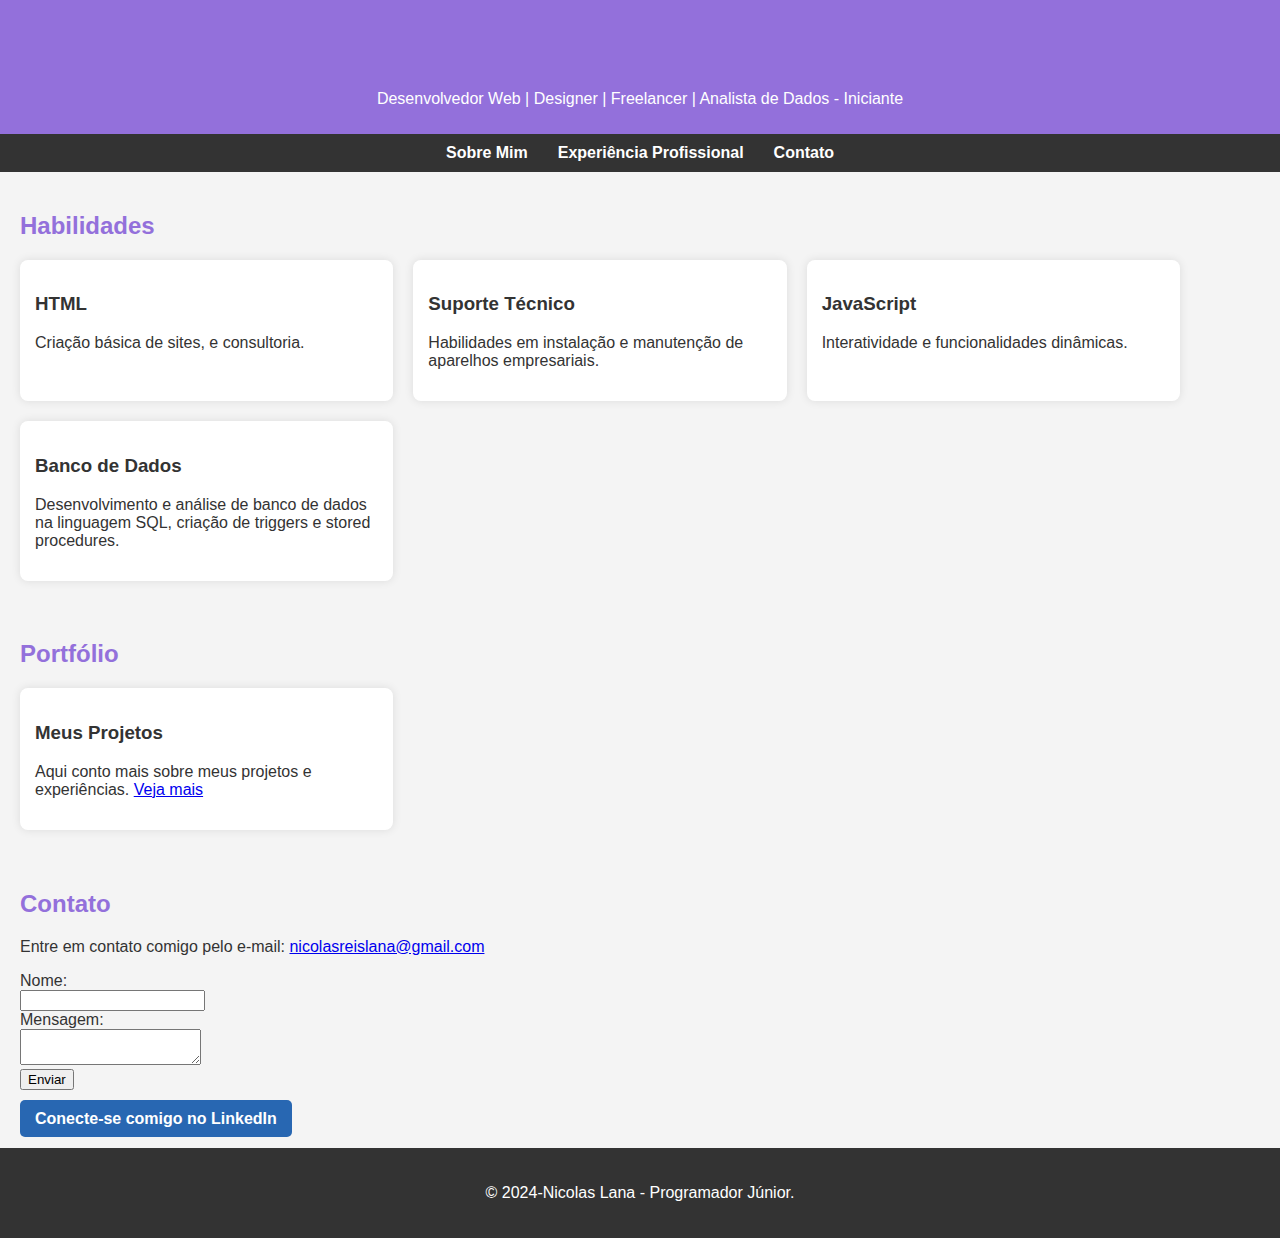
==== index.html @ 41cab84e "Add files via upload" ====
<!DOCTYPE html>
<html lang="pt-BR">
<head>
    <meta charset="ISO-8859-1"> <!-- Use ISO-8859-1 para suportar caracteres acentuados sem problemas -->
    <meta name="viewport" content="width=device-width, initial-scale=1.0">
    <meta name="description" content="Site pessoal de Nicolas Lana">
    <title>Sobre Mim - Nicolas Lana</title>
    <style>
        body {
            font-family: Georgia, sans-serif;
            margin: 0;
            padding: 0;
            background-color: #f4f4f4;
            color: #333;
        }
        header {
            background-color: #9370DB; /* Lil�s mais escuro */
            color: white;
            padding: 10px 0;
            text-align: center;
        }
        nav {
            display: flex;
            justify-content: center;
            padding: 10px;
            background-color: #333;
        }
        nav a {
            color: white;
            margin: 0 15px;
            text-decoration: none;
            font-weight: bold;
        }
        nav a:hover {
            text-decoration: underline;
        }
        section {
            padding: 20px;
        }
        h1, h2 {
            color: #9370DB; /* Lil�s mais escuro */
        }
        .skills, .portfolio {
            display: flex;
            flex-wrap: wrap;
            gap: 20px;
        }
        .skill, .project {
            background-color: white;
            padding: 15px;
            border-radius: 8px;
            box-shadow: 0 0 10px rgba(0, 0, 0, 0.1);
            width: calc(33.333% - 40px);
            box-sizing: border-box;
        }
        footer {
            text-align: center;
            padding: 20px;
            background-color: #333;
            color: white;
        }
        .social {
            margin-top: 20px;
        }
        .social a {
            color: white;
            text-decoration: none;
            font-weight: bold;
            background-color: #2867B2;
            padding: 10px 15px;
            border-radius: 5px;
        }
        .social a:hover {
            background-color: #004182;
        }
    </style>
</head>
<body>
    <header>
        <h1>Nicolas Lana</h1>
        <p>Desenvolvedor Web | Designer | Freelancer | Analista de Dados - Iniciante</p>
    </header>

    <nav>
        <a href="sobremim.html">Sobre Mim</a>
        <a href="experienciaProf.html">Experi�ncia Profissional</a>
        <a href="#contato">Contato</a>
    </nav>

    <section id="habilidades">
        <h2>Habilidades</h2>
        <div class="skills">
            <div class="skill">
                <h3>HTML</h3>
                <p>Cria��o b�sica de sites, e consultoria.</p>
            </div>
            <div class="skill">
                <h3>Suporte T�cnico</h3>
                <p>Habilidades em instala��o e manuten��o de aparelhos empresariais.</p>
            </div>
            <div class="skill">
                <h3>JavaScript</h3>
                <p>Interatividade e funcionalidades din�micas.</p>
            </div>
            <div class="skill">
                <h3>Banco de Dados</h3>
                <p>Desenvolvimento e an�lise de banco de dados na linguagem SQL, cria��o de triggers e stored procedures.</p>
            </div>
        </div>
    </section>

    <section id="portifolio">
        <h2>Portf�lio</h2>
        <div class="portfolio">
            <div class="project">
                <h3>Meus Projetos</h3>
                <p>Aqui conto mais sobre meus projetos e experi�ncias. <a href="projeto1.html">Veja mais</a></p>
            </div>
         
    </section>

    <section id="contato">
        <h2>Contato</h2>
        <p>Entre em contato comigo pelo e-mail: <a href="mailto:nicolasreislana@gmail.com">nicolasreislana@gmail.com</a></p>
        <form action="mailto:nicolasreislana@gmail.com" method="post" enctype="text/plain">
            <label for="name">Nome:</label><br>
            <input type="text" id="name" name="name"><br>
            <label for="message">Mensagem:</label><br>
            <textarea id="message" name="message"></textarea><br>
            <input type="submit" value="Enviar">
        </form>

        <!-- Link para o LinkedIn -->
        <div class="social">
            <a href="https://www.linkedin.com/in/nicolas-lana-66830b247" target="_blank">Conecte-se comigo no LinkedIn</a>
        </div>
    </section>

    <footer>
        <p>&copy; 2024-Nicolas Lana - Programador J�nior.</p>
    </footer>
</body>
</html>
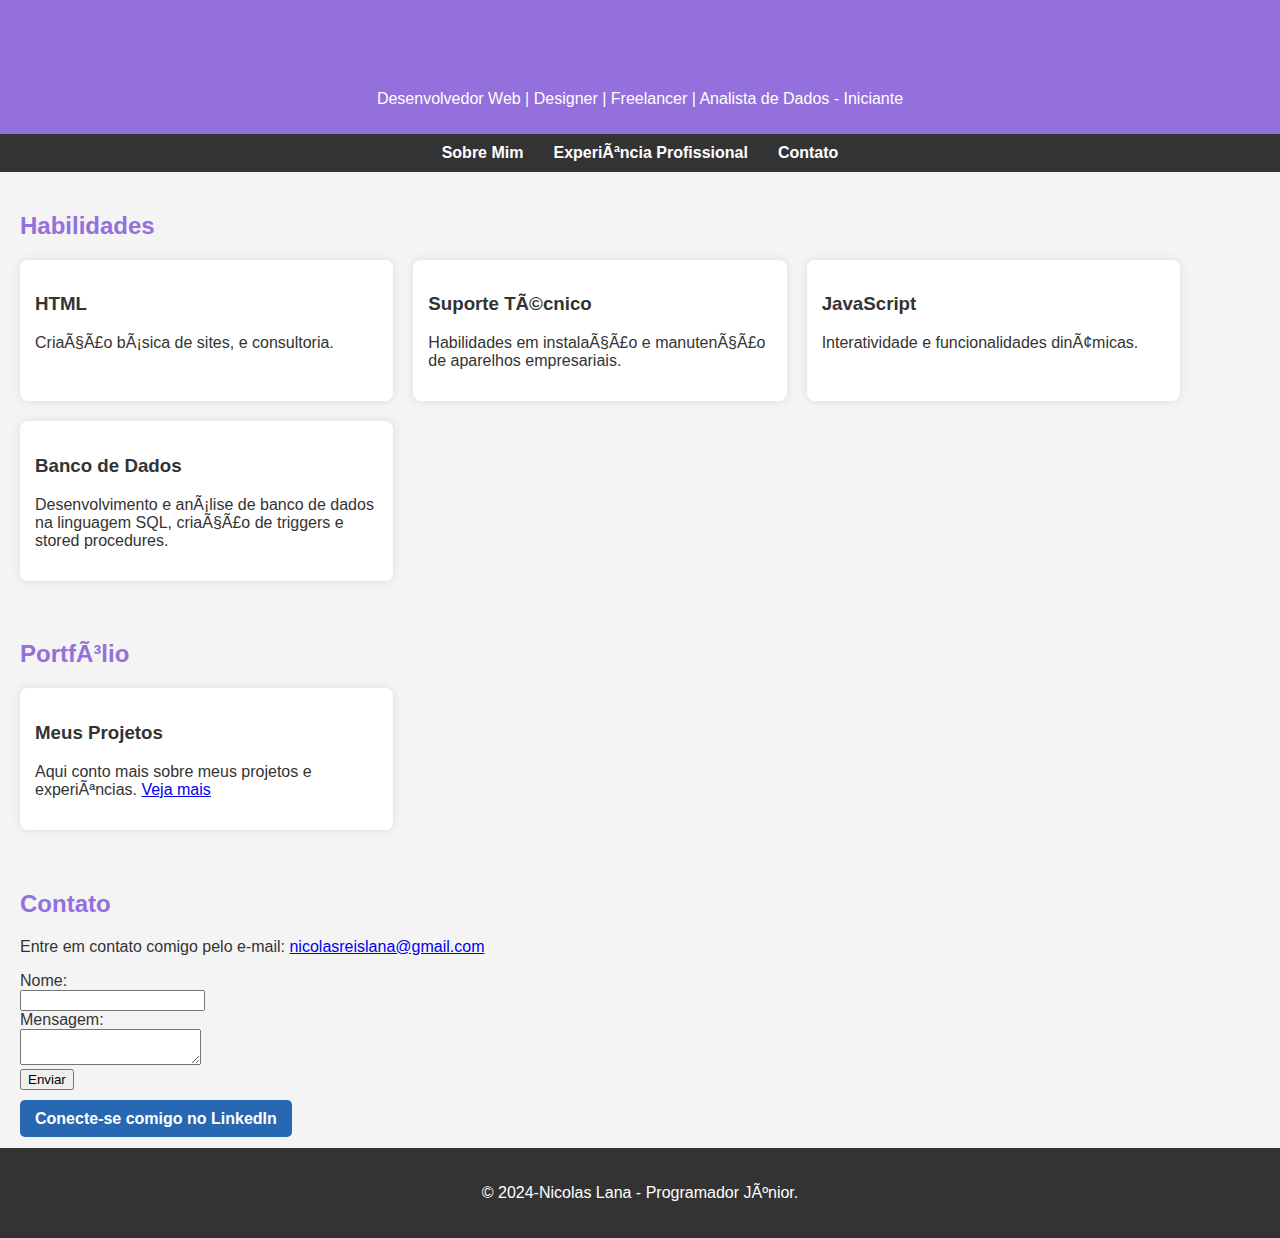
==== commit 64aac931: "commitindex.html" ====
--- a/index.html
+++ b/index.html
@@ -14,7 +14,7 @@
             color: #333;
         }
         header {
-            background-color: #9370DB; /* Lil�s mais escuro */
+            background-color: #9370DB; /* Lilás mais escuro */
             color: white;
             padding: 10px 0;
             text-align: center;
@@ -38,7 +38,7 @@
             padding: 20px;
         }
         h1, h2 {
-            color: #9370DB; /* Lil�s mais escuro */
+            color: #9370DB; /* Lilás mais escuro */
         }
         .skills, .portfolio {
             display: flex;
@@ -83,7 +83,7 @@
 
     <nav>
         <a href="sobremim.html">Sobre Mim</a>
-        <a href="experienciaProf.html">Experi�ncia Profissional</a>
+        <a href="experienciaProf.html">Experiência Profissional</a>
         <a href="#contato">Contato</a>
     </nav>
 
@@ -92,29 +92,29 @@
         <div class="skills">
             <div class="skill">
                 <h3>HTML</h3>
-                <p>Cria��o b�sica de sites, e consultoria.</p>
+                <p>Criação básica de sites, e consultoria.</p>
             </div>
             <div class="skill">
-                <h3>Suporte T�cnico</h3>
-                <p>Habilidades em instala��o e manuten��o de aparelhos empresariais.</p>
+                <h3>Suporte Técnico</h3>
+                <p>Habilidades em instalação e manutenção de aparelhos empresariais.</p>
             </div>
             <div class="skill">
                 <h3>JavaScript</h3>
-                <p>Interatividade e funcionalidades din�micas.</p>
+                <p>Interatividade e funcionalidades dinâmicas.</p>
             </div>
             <div class="skill">
                 <h3>Banco de Dados</h3>
-                <p>Desenvolvimento e an�lise de banco de dados na linguagem SQL, cria��o de triggers e stored procedures.</p>
+                <p>Desenvolvimento e análise de banco de dados na linguagem SQL, criação de triggers e stored procedures.</p>
             </div>
         </div>
     </section>
 
     <section id="portifolio">
-        <h2>Portf�lio</h2>
+        <h2>Portfólio</h2>
         <div class="portfolio">
             <div class="project">
                 <h3>Meus Projetos</h3>
-                <p>Aqui conto mais sobre meus projetos e experi�ncias. <a href="projeto1.html">Veja mais</a></p>
+                <p>Aqui conto mais sobre meus projetos e experiências. <a href="projeto1.html">Veja mais</a></p>
             </div>
          
     </section>
@@ -137,7 +137,7 @@
     </section>
 
     <footer>
-        <p>&copy; 2024-Nicolas Lana - Programador J�nior.</p>
+        <p>&copy; 2024-Nicolas Lana - Programador Júnior.</p>
     </footer>
 </body>
 </html>
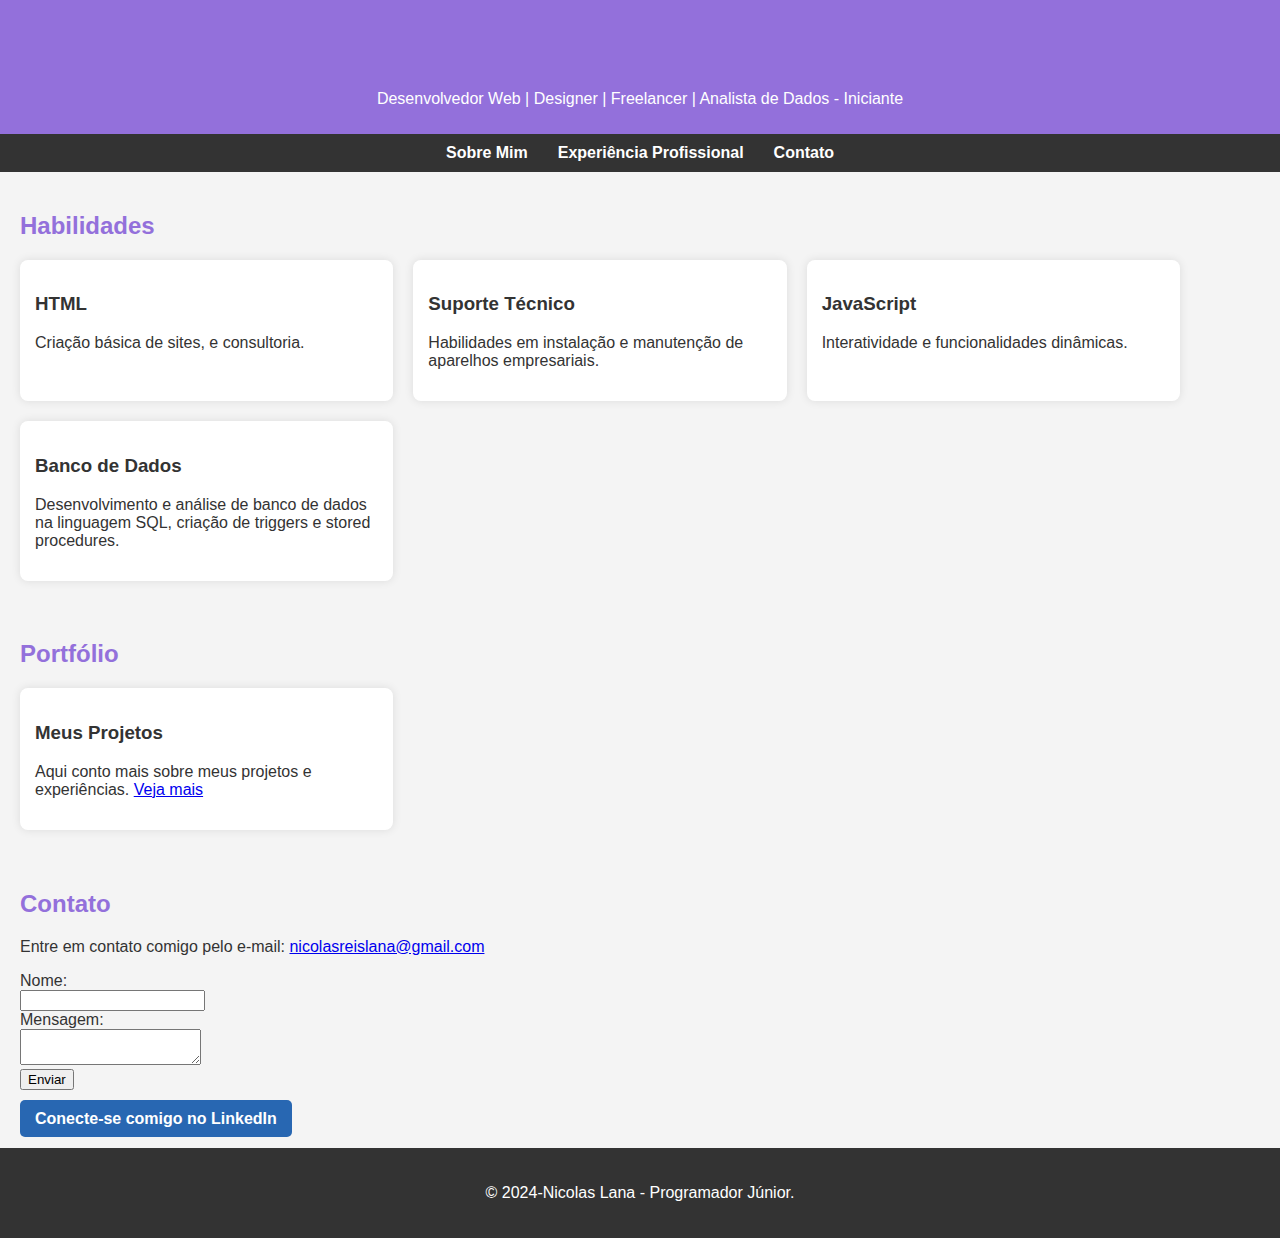
==== commit 84058789: "Update index.html" ====
--- a/index.html
+++ b/index.html
@@ -1,7 +1,7 @@
 <!DOCTYPE html>
 <html lang="pt-BR">
 <head>
-    <meta charset="ISO-8859-1"> <!-- Use ISO-8859-1 para suportar caracteres acentuados sem problemas -->
+    <meta charset="UTF-8"> 
     <meta name="viewport" content="width=device-width, initial-scale=1.0">
     <meta name="description" content="Site pessoal de Nicolas Lana">
     <title>Sobre Mim - Nicolas Lana</title>
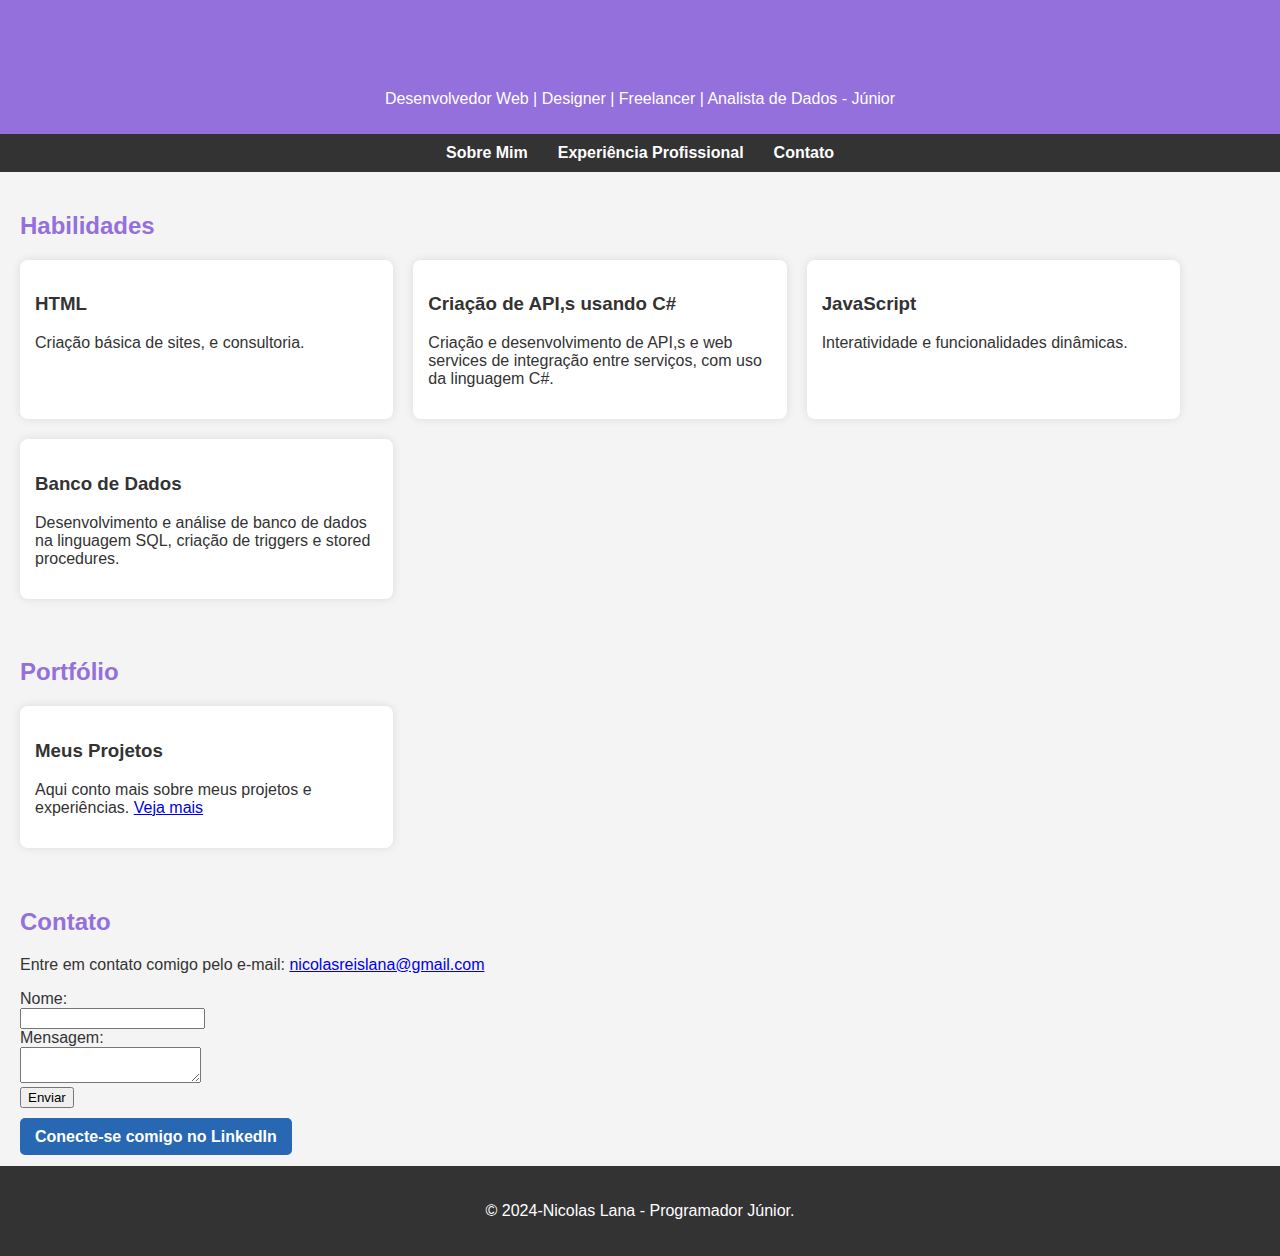
==== commit 518b779b: "Update index.html" ====
--- a/index.html
+++ b/index.html
@@ -78,7 +78,7 @@
 <body>
     <header>
         <h1>Nicolas Lana</h1>
-        <p>Desenvolvedor Web | Designer | Freelancer | Analista de Dados - Iniciante</p>
+        <p>Desenvolvedor Web | Designer | Freelancer | Analista de Dados - Júnior</p>
     </header>
 
     <nav>
@@ -95,8 +95,8 @@
                 <p>Criação básica de sites, e consultoria.</p>
             </div>
             <div class="skill">
-                <h3>Suporte Técnico</h3>
-                <p>Habilidades em instalação e manutenção de aparelhos empresariais.</p>
+                <h3>Criação de API,s usando C#</h3>
+                <p>Criação e desenvolvimento de API,s e web services de integração entre serviços, com uso da linguagem C#.</p>
             </div>
             <div class="skill">
                 <h3>JavaScript</h3>
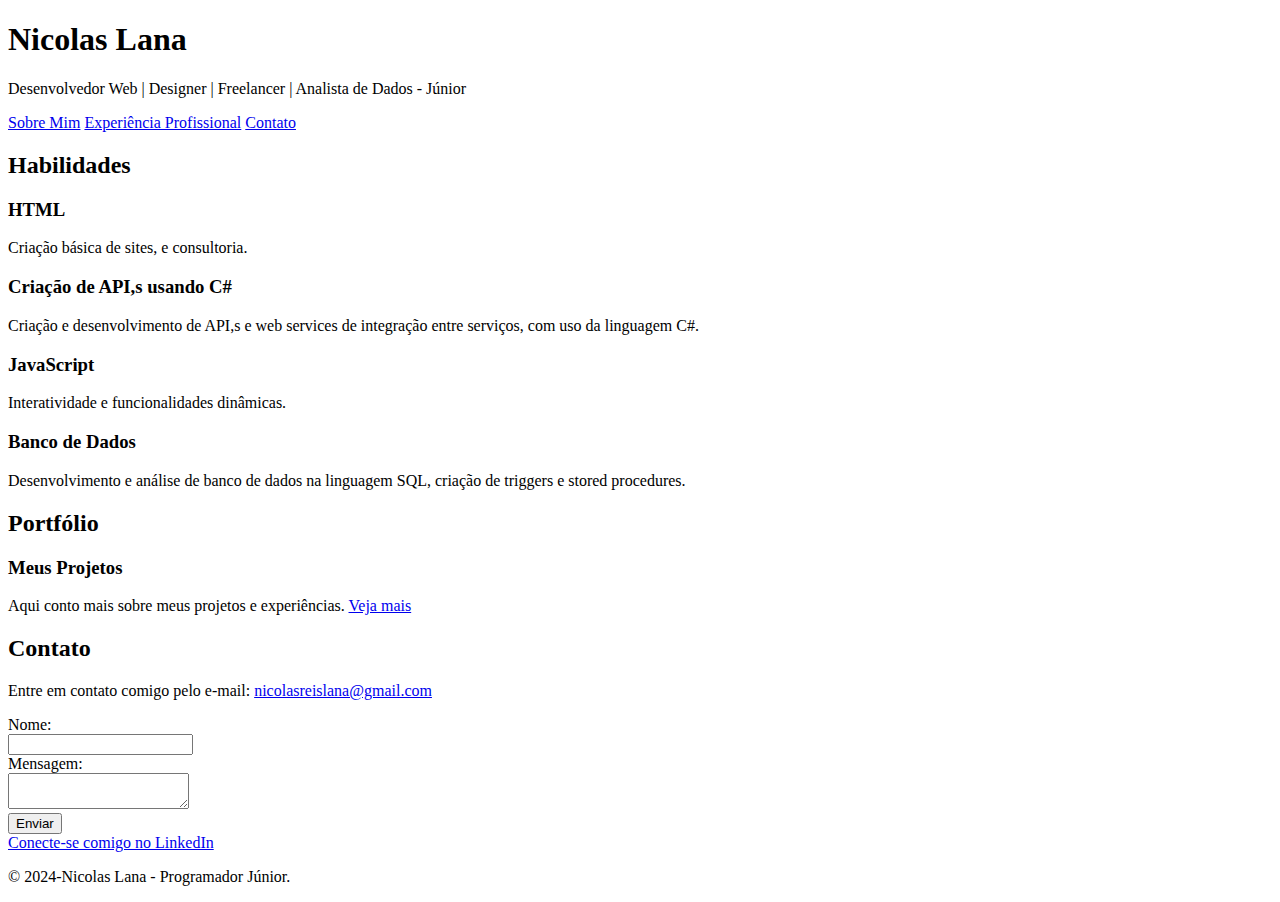
==== commit 8830d148: "Update index.html" ====
--- a/index.html
+++ b/index.html
@@ -1,79 +1,11 @@
 <!DOCTYPE html>
 <html lang="pt-BR">
 <head>
-    <meta charset="UTF-8"> 
+    <meta charset="UTF-8">
     <meta name="viewport" content="width=device-width, initial-scale=1.0">
     <meta name="description" content="Site pessoal de Nicolas Lana">
     <title>Sobre Mim - Nicolas Lana</title>
-    <style>
-        body {
-            font-family: Georgia, sans-serif;
-            margin: 0;
-            padding: 0;
-            background-color: #f4f4f4;
-            color: #333;
-        }
-        header {
-            background-color: #9370DB; /* Lilás mais escuro */
-            color: white;
-            padding: 10px 0;
-            text-align: center;
-        }
-        nav {
-            display: flex;
-            justify-content: center;
-            padding: 10px;
-            background-color: #333;
-        }
-        nav a {
-            color: white;
-            margin: 0 15px;
-            text-decoration: none;
-            font-weight: bold;
-        }
-        nav a:hover {
-            text-decoration: underline;
-        }
-        section {
-            padding: 20px;
-        }
-        h1, h2 {
-            color: #9370DB; /* Lilás mais escuro */
-        }
-        .skills, .portfolio {
-            display: flex;
-            flex-wrap: wrap;
-            gap: 20px;
-        }
-        .skill, .project {
-            background-color: white;
-            padding: 15px;
-            border-radius: 8px;
-            box-shadow: 0 0 10px rgba(0, 0, 0, 0.1);
-            width: calc(33.333% - 40px);
-            box-sizing: border-box;
-        }
-        footer {
-            text-align: center;
-            padding: 20px;
-            background-color: #333;
-            color: white;
-        }
-        .social {
-            margin-top: 20px;
-        }
-        .social a {
-            color: white;
-            text-decoration: none;
-            font-weight: bold;
-            background-color: #2867B2;
-            padding: 10px 15px;
-            border-radius: 5px;
-        }
-        .social a:hover {
-            background-color: #004182;
-        }
-    </style>
+    <link rel="stylesheet" href="styles.css">
 </head>
 <body>
     <header>
@@ -84,7 +16,7 @@
     <nav>
         <a href="sobremim.html">Sobre Mim</a>
         <a href="experienciaProf.html">Experiência Profissional</a>
-        <a href="#contato">Contato</a>
+        <a href="#contato.html">Contato</a>
     </nav>
 
     <section id="habilidades">
@@ -114,9 +46,9 @@
         <div class="portfolio">
             <div class="project">
                 <h3>Meus Projetos</h3>
-                <p>Aqui conto mais sobre meus projetos e experiências. <a href="projeto1.html">Veja mais</a></p>
+                <p>Aqui conto mais sobre meus projetos e experiências. <a href="meusprojetos.html">Veja mais</a></p>
             </div>
-         
+        </div>
     </section>
 
     <section id="contato">
@@ -130,7 +62,6 @@
             <input type="submit" value="Enviar">
         </form>
 
-        <!-- Link para o LinkedIn -->
         <div class="social">
             <a href="https://www.linkedin.com/in/nicolas-lana-66830b247" target="_blank">Conecte-se comigo no LinkedIn</a>
         </div>
